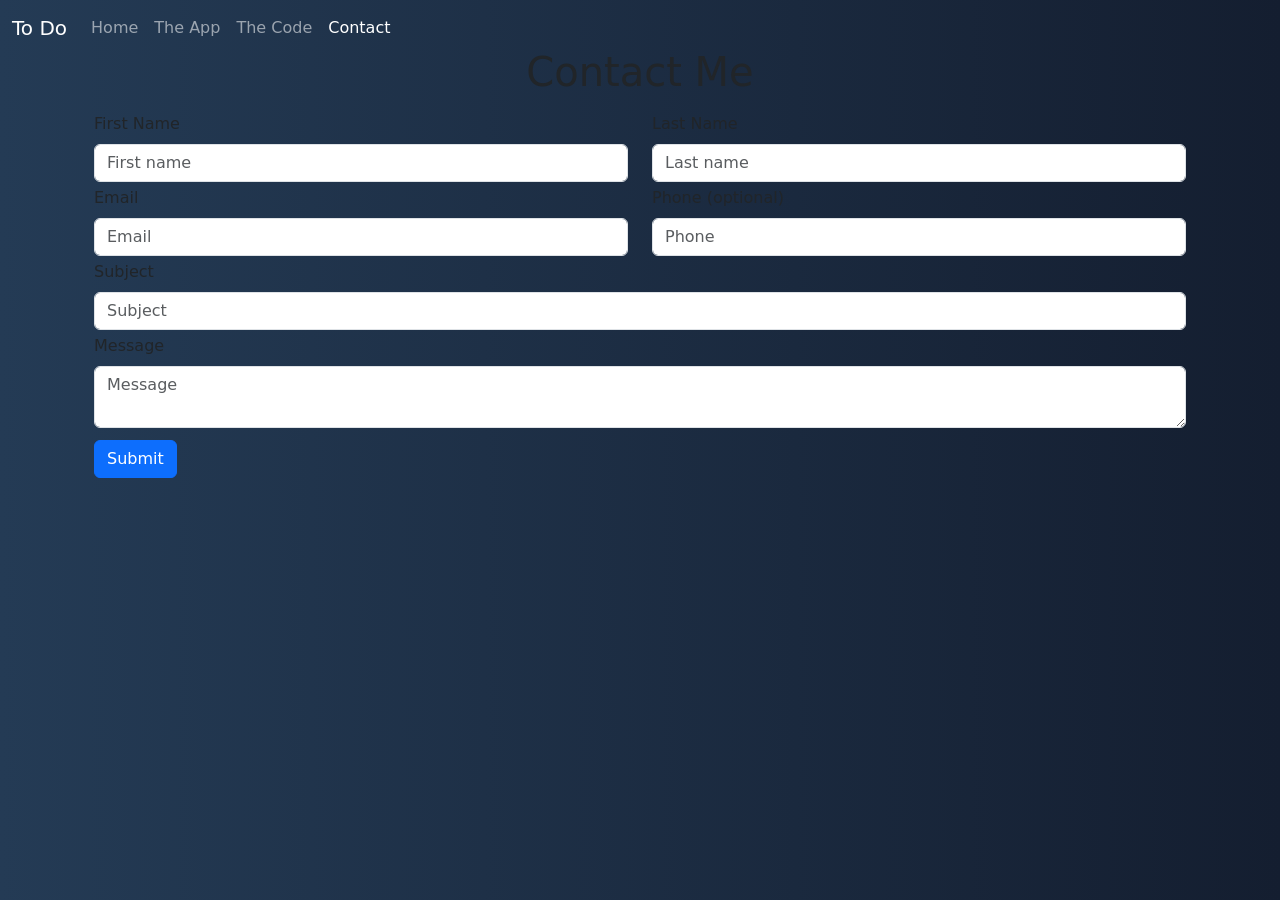
==== contact.html @ d152cb0e "added Added a new contact page" ====
<!doctype html>
<html lang="en">

<head>
    <title>First Project v2</title>
    <!-- Required meta tags -->
    <meta charset="utf-8">
    <meta name="viewport" content="width=device-width, initial-scale=1, shrink-to-fit=no">

    <!-- Bootstrap CSS -->
    <link href="https://cdn.jsdelivr.net/npm/bootstrap@5.1.1/dist/css/bootstrap.min.css" rel="stylesheet"
        integrity="sha384-F3w7mX95PdgyTmZZMECAngseQB83DfGTowi0iMjiWaeVhAn4FJkqJByhZMI3AhiU" crossorigin="anonymous">

    <link href="css/site.css" rel="stylesheet">
</head>

<body>
    <nav class="navbar navbar-expand-md navbar-dark fixed-top">
        <div class="container-fluid">
            <a class="navbar-brand" href="#">To Do</a>
            <button class="navbar-toggler" type="button" data-bs-toggle="collapse" data-bs-target="#navbarCollapse"
                aria-controls="navbarCollapse" aria-expanded="false" aria-label="Toggle navigation">
                <span class="navbar-toggler-icon"></span>
            </button>
            <div class="collapse navbar-collapse" id="navbarCollapse">
                <ul class="navbar-nav me-auto mb-2 mb-md-0">
                    <li class="nav-item">
                        <a class="nav-link" aria-current="page" href="index.html">Home</a>
                    </li>
                    <li class="nav-item">
                        <a class="nav-link" href="#">The App</a>
                    </li>
                    <li class="nav-item">
                        <a class="nav-link" href="#">The Code</a>
                    </li>
                    <li class="nav-item">
                        <a class="nav-link active" href="contact.html">Contact</a>
                    </li>
                </ul>
            </div>
        </div>
    </nav>
    <!-- ======= Hero Section ======= -->
    <main id="hero">
        <div class="container col-xxl-8 px-4 py-5">
            <h1 class="text-center mb-3">Contact Me</h1>
            <form action="#">
                <div class="row mb-1">
                    <div class="col">
                        <label class="form-label">First Name</label>
                        <input type="text" name="firstName" class="form-control" placeholder="First name"
                            aria-label="First name" required>
                    </div>
                    <div class="col">
                        <label class="form-label">Last Name</label>
                        <input type="text" name="lastName" class="form-control" placeholder="Last name"
                            aria-label="Last name" required>
                    </div>
                </div>
                <div class="row mb-1">
                    <div class="col">
                        <label class="form-label">Email</label>
                        <input type="email" name="email" class="form-control" placeholder="Email"
                            aria-label="Email" required>
                    </div>
                    <div class="col">
                        <label class="form-label">Phone (optional)</label>
                        <input type="text" name="phone" class="form-control" placeholder="Phone"
                            aria-label="Phone">
                    </div>
                </div>
                <div class="row mb-1">
                    <div class="col">
                        <label class="form-label">Subject</label>
                        <input type="text" name="subject" class="form-control" placeholder="Subject"
                            aria-label="Subject" required>
                    </div>
                </div>
                <div class="row mb-1">
                    <div class="col">
                        <label class="form-label">Message</label>
                        <textarea type="text" name="message" class="form-control" placeholder="Message"
                            aria-label="Message" required></textarea>
                    </div>
                </div>
                <button type="submit" class="btn btn-primary mt-2">Submit</button>
            </form>
        </div>
    </main>
    <!-- Bootstrap JS -->
    <script src="https://cdn.jsdelivr.net/npm/bootstrap@5.1.1/dist/js/bootstrap.bundle.min.js"
        integrity="sha384-/bQdsTh/da6pkI1MST/rWKFNjaCP5gBSY4sEBT38Q/9RBh9AH40zEOg7Hlq2THRZ" crossorigin="anonymous">
    </script>
</body>

</html>
---- css/site.css ----
<link href="css/site.css" rel="stylesheet">
body,
html {
    color: white
    height: 100%;
}

#hero {
    min-height: 100vh;
    background: #141E30;
    /* fallback for old browsers */
    background: -webkit-linear-gradient(to right, #243B55, #141E30);
    /* Chrome 10-25, Safari 5.1-6 */
    background: linear-gradient(to right, #243B55, #141E30);
    /* W3C, IE 10+/ Edge, Firefox 16+, Chrome 26+, Opera 12+, Safari 7+ */
}

.taskContainer {
    background-color: white;
    border: solid .5em #ffc107;
    border-radius: .5em;
    box-sizing: border-box;
    flex: 0 0 30%;
    height: 240px;
    margin-top: 1em;
    overflow: auto;
}


#taskItems {
    overflow: hidden;
    position: relative;

}

#taskItems .scrollbox {
    height: 100%;
    overflow: auto;
}


.list {
    list-style: none;
    margin: 0;
    padding: 0;
}

.item {
    background-color: lightgray;
    color: #212121;
    margin: .25em;
    padding: .5em;
}
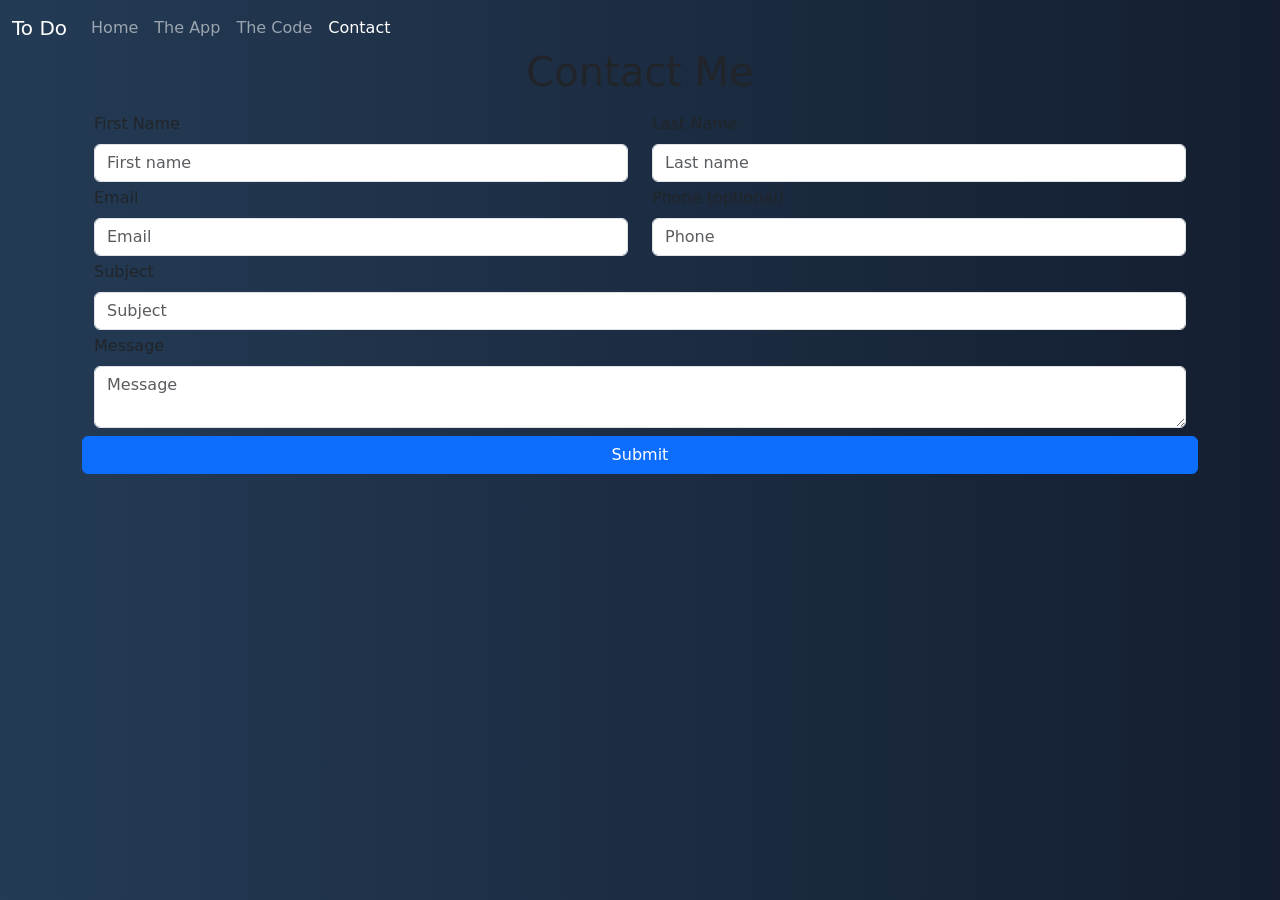
==== commit 4d52a345: "Add Contact Form Processing Updated the contact forms to use netlify forms" ====
--- a/contact.html
+++ b/contact.html
@@ -44,7 +44,7 @@
     <main id="hero">
         <div class="container col-xxl-8 px-4 py-5">
             <h1 class="text-center mb-3">Contact Me</h1>
-            <form action="#">
+            <form name="ToDo-ContactForm" method="POST" data-netlify-recaptcha="true" data-netlify="true">
                 <div class="row mb-1">
                     <div class="col">
                         <label class="form-label">First Name</label>
@@ -82,7 +82,7 @@
                         <textarea type="text" name="message" class="form-control" placeholder="Message"
                             aria-label="Message" required></textarea>
                     </div>
-                </div>
+                <div data-netlify-recaptcha="true"></div>
                 <button type="submit" class="btn btn-primary mt-2">Submit</button>
             </form>
         </div>
